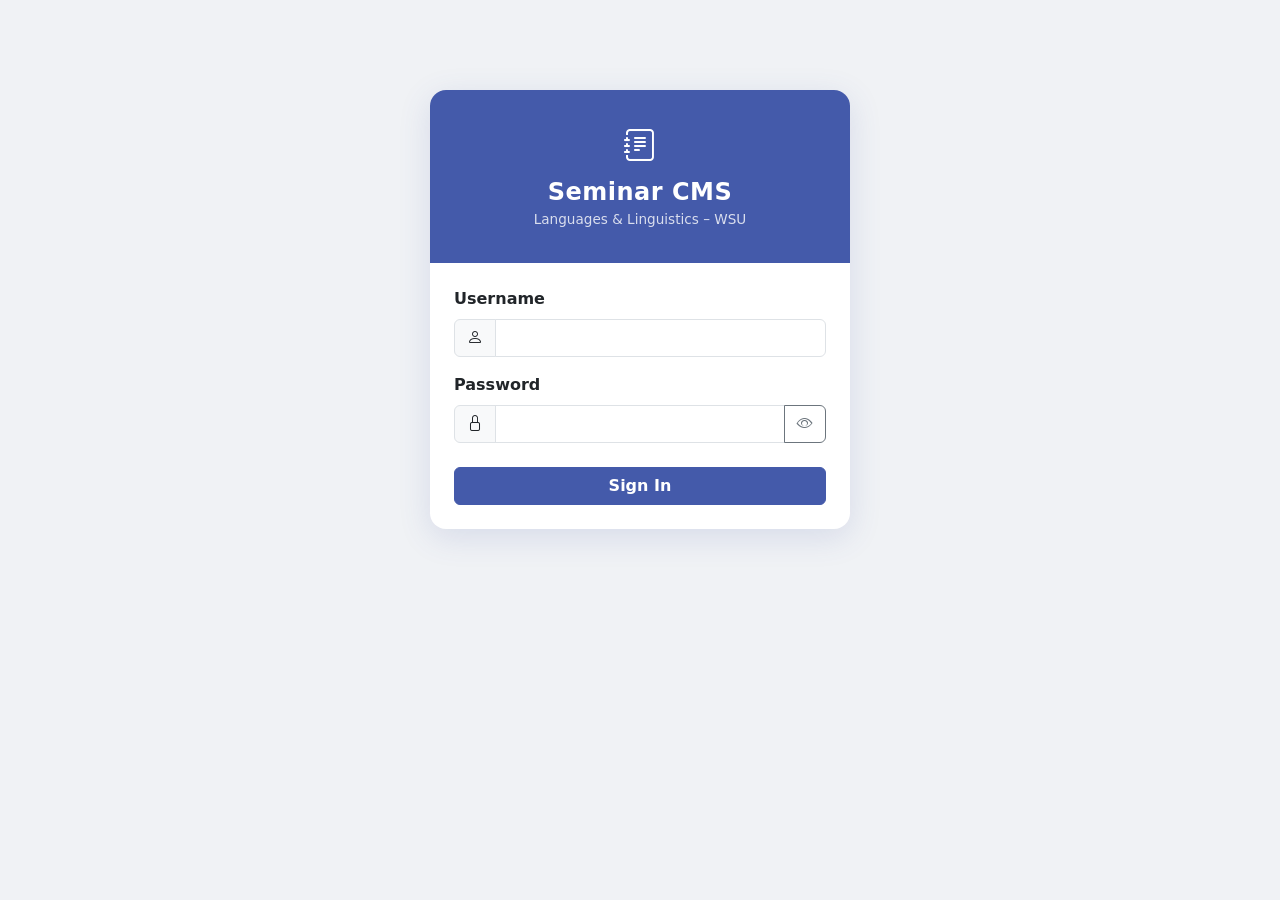
==== admin/index.html @ cb0c75b1 "Initial backup — Language & Linguistics Seminar CMS Cloudflare Pages + Workers + KV CMS with admin d" ====
<!DOCTYPE html>
<html lang="en">
<head>
  <meta charset="UTF-8">
  <meta name="viewport" content="width=device-width, initial-scale=1.0">
  <title>Admin – Linguistics Seminar CMS</title>
  <link href="https://cdn.jsdelivr.net/npm/bootstrap@5.3.3/dist/css/bootstrap.min.css" rel="stylesheet">
  <link rel="stylesheet" href="https://cdn.jsdelivr.net/npm/bootstrap-icons@1.11.3/font/bootstrap-icons.min.css">
  <style>
    body { background: #f0f2f5; }
    .login-card {
      max-width: 420px;
      margin: 10vh auto 0;
      border: none;
      border-radius: 16px;
      box-shadow: 0 8px 32px rgba(68,90,170,0.15);
    }
    .login-header {
      background: #445AAA;
      color: white;
      border-radius: 16px 16px 0 0;
      padding: 2rem;
      text-align: center;
    }
    .login-header h4 { margin: 0; font-weight: 700; letter-spacing: 0.5px; }
    .login-header small { opacity: 0.8; font-size: 0.85rem; }
    .btn-brand { background: #445AAA; border-color: #445AAA; }
    .btn-brand:hover { background: #3449a0; border-color: #3449a0; }
    #errorMsg { display: none; }
    #checkingMsg { color: #6c757d; font-size: 0.85rem; text-align: center; padding: 0.5rem 0; }
  </style>
</head>
<body>
  <div class="login-card card">
    <div class="login-header">
      <i class="bi bi-journal-text fs-2 mb-2 d-block"></i>
      <h4>Seminar CMS</h4>
      <small>Languages &amp; Linguistics – WSU</small>
    </div>
    <div class="card-body p-4">
      <p id="checkingMsg"><span class="spinner-border spinner-border-sm me-1"></span> Checking…</p>
      <div id="errorMsg" class="alert alert-danger py-2 small"></div>
      <form id="loginForm" style="display:none">
        <div class="mb-3">
          <label class="form-label fw-semibold">Username</label>
          <div class="input-group">
            <span class="input-group-text"><i class="bi bi-person"></i></span>
            <input type="text" class="form-control" id="username" autocomplete="username" required autofocus>
          </div>
        </div>
        <div class="mb-4">
          <label class="form-label fw-semibold">Password</label>
          <div class="input-group">
            <span class="input-group-text"><i class="bi bi-lock"></i></span>
            <input type="password" class="form-control" id="password" autocomplete="current-password" required>
            <button class="btn btn-outline-secondary" type="button" id="togglePw" tabindex="-1">
              <i class="bi bi-eye" id="eyeIcon"></i>
            </button>
          </div>
        </div>
        <button type="submit" class="btn btn-brand btn-primary w-100 fw-semibold" id="loginBtn">
          <span id="loginSpinner" class="spinner-border spinner-border-sm me-2 d-none"></span>
          Sign In
        </button>
      </form>
    </div>
  </div>

  <script>
    // Already logged in?
    if (localStorage.getItem('cms_token')) window.location.href = 'dashboard.html';

    // Check whether setup is needed first
    (async () => {
      try {
        const res = await fetch('/api/setup');
        const data = await res.json();
        if (data.setupRequired) {
          window.location.href = 'setup.html';
          return;
        }
      } catch { /* network error – show login anyway */ }
      document.getElementById('checkingMsg').style.display = 'none';
      document.getElementById('loginForm').style.display = '';
    })();

    // Password visibility toggle
    document.getElementById('togglePw').addEventListener('click', () => {
      const pw = document.getElementById('password');
      const icon = document.getElementById('eyeIcon');
      if (pw.type === 'password') { pw.type = 'text'; icon.className = 'bi bi-eye-slash'; }
      else { pw.type = 'password'; icon.className = 'bi bi-eye'; }
    });

    document.getElementById('loginForm').addEventListener('submit', async (e) => {
      e.preventDefault();
      const btn = document.getElementById('loginBtn');
      const spinner = document.getElementById('loginSpinner');
      const errorMsg = document.getElementById('errorMsg');

      btn.disabled = true;
      spinner.classList.remove('d-none');
      errorMsg.style.display = 'none';

      try {
        const res = await fetch('/api/auth', {
          method: 'POST',
          headers: { 'Content-Type': 'application/json' },
          body: JSON.stringify({
            username: document.getElementById('username').value,
            password: document.getElementById('password').value,
          }),
        });
        const data = await res.json();
        if (res.ok && data.token) {
          localStorage.setItem('cms_token', data.token);
          window.location.href = 'dashboard.html';
        } else {
          errorMsg.textContent = data.error || 'Login failed. Please try again.';
          errorMsg.style.display = 'block';
        }
      } catch {
        errorMsg.textContent = 'Network error. Please check your connection.';
        errorMsg.style.display = 'block';
      } finally {
        btn.disabled = false;
        spinner.classList.add('d-none');
      }
    });
  </script>
</body>
</html>
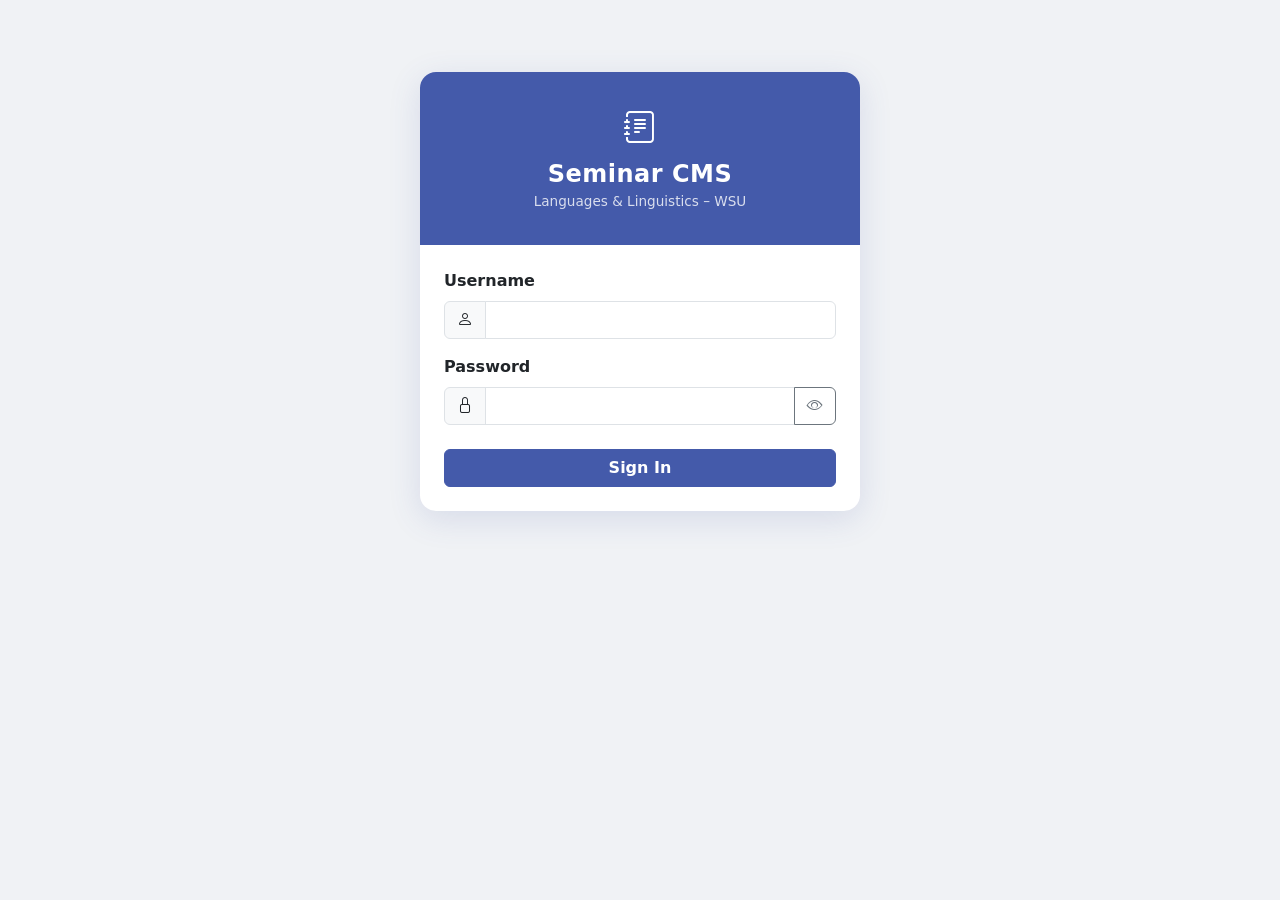
==== commit 04d5e2e3: "Make 2FA mandatory — force TOTP setup on first login Previously 2FA was opt-in from the dashboard. N" ====
--- a/admin/index.html
+++ b/admin/index.html
@@ -9,8 +9,8 @@
   <style>
     body { background: #f0f2f5; }
     .login-card {
-      max-width: 420px;
-      margin: 10vh auto 0;
+      max-width: 440px;
+      margin: 8vh auto 0;
       border: none;
       border-radius: 16px;
       box-shadow: 0 8px 32px rgba(68,90,170,0.15);
@@ -24,10 +24,19 @@
     }
     .login-header h4 { margin: 0; font-weight: 700; letter-spacing: 0.5px; }
     .login-header small { opacity: 0.8; font-size: 0.85rem; }
-    .btn-brand { background: #445AAA; border-color: #445AAA; }
-    .btn-brand:hover { background: #3449a0; border-color: #3449a0; }
+    .btn-brand { background: #445AAA; border-color: #445AAA; color: white; }
+    .btn-brand:hover { background: #3449a0; border-color: #3449a0; color: white; }
+    .btn-brand:disabled { background: #445AAA; border-color: #445AAA; }
     #errorMsg { display: none; }
     #checkingMsg { color: #6c757d; font-size: 0.85rem; text-align: center; padding: 0.5rem 0; }
+    .totp-digits {
+      font-size: 2rem;
+      letter-spacing: 0.5rem;
+      text-align: center;
+      font-weight: 700;
+    }
+    .cf-turnstile { display: flex; justify-content: center; margin-bottom: 1rem; }
+    #setupQRWrap canvas { border-radius: 8px; }
   </style>
 </head>
 <body>
@@ -40,6 +49,8 @@
     <div class="card-body p-4">
       <p id="checkingMsg"><span class="spinner-border spinner-border-sm me-1"></span> Checking…</p>
       <div id="errorMsg" class="alert alert-danger py-2 small"></div>
+
+      <!-- Step 1: Username + password -->
       <form id="loginForm" style="display:none">
         <div class="mb-3">
           <label class="form-label fw-semibold">Username</label>
@@ -58,49 +69,129 @@
             </button>
           </div>
         </div>
-        <button type="submit" class="btn btn-brand btn-primary w-100 fw-semibold" id="loginBtn">
+        <!-- Cloudflare Turnstile widget injected here when configured -->
+        <div id="turnstileContainer"></div>
+        <button type="submit" class="btn btn-brand w-100 fw-semibold" id="loginBtn">
           <span id="loginSpinner" class="spinner-border spinner-border-sm me-2 d-none"></span>
           Sign In
         </button>
       </form>
+
+      <!-- Step 2: TOTP verify (2FA already configured) -->
+      <div id="totpForm" style="display:none">
+        <div class="text-center mb-4">
+          <i class="bi bi-shield-lock fs-1 text-primary d-block mb-2"></i>
+          <h6 class="fw-bold">Two-Factor Authentication</h6>
+          <p class="text-muted small mb-0">Enter the 6-digit code from <strong>Okta Verify</strong>, Google Authenticator, Microsoft Authenticator, or Authy.</p>
+        </div>
+        <div class="mb-4">
+          <input type="text" class="form-control totp-digits" id="totpCode"
+            maxlength="6" pattern="\d{6}" inputmode="numeric"
+            placeholder="000000" autocomplete="one-time-code">
+        </div>
+        <button type="button" class="btn btn-brand w-100 fw-semibold mb-2" id="totpBtn">
+          <span id="totpSpinner" class="spinner-border spinner-border-sm me-2 d-none"></span>
+          <i class="bi bi-shield-check me-1"></i>Verify
+        </button>
+        <button type="button" class="btn btn-link btn-sm w-100 text-muted" id="backToLoginBtn">
+          <i class="bi bi-arrow-left me-1"></i>Back to login
+        </button>
+      </div>
+
+      <!-- Step 3: Forced first-time TOTP setup -->
+      <div id="totpSetupForm" style="display:none">
+        <div class="text-center mb-3">
+          <i class="bi bi-shield-exclamation fs-1 text-warning d-block mb-2"></i>
+          <h6 class="fw-bold">Set Up Two-Factor Authentication</h6>
+          <p class="text-muted small mb-0">2FA is required to access the admin panel. Scan the QR code with <strong>Okta Verify</strong>, Google Authenticator, Microsoft Authenticator, or Authy.</p>
+        </div>
+        <div id="setupQRWrap" class="text-center mb-3">
+          <span class="spinner-border text-primary"></span>
+        </div>
+        <p class="text-muted small text-center mb-1">Or enter this code manually in your app:</p>
+        <p class="text-center mb-3"><code id="setupSecretDisplay" class="user-select-all small"></code></p>
+        <hr class="my-3">
+        <label class="form-label fw-semibold small">Enter the 6-digit code shown in your app:</label>
+        <div class="mb-3">
+          <input type="text" class="form-control totp-digits" id="setupTotpCode"
+            maxlength="6" pattern="\d{6}" inputmode="numeric"
+            placeholder="000000" autocomplete="one-time-code">
+        </div>
+        <button type="button" class="btn btn-warning w-100 fw-semibold text-dark" id="setupTotpBtn">
+          <span id="setupTotpSpinner" class="spinner-border spinner-border-sm me-2 d-none"></span>
+          <i class="bi bi-check2-circle me-1"></i>Verify &amp; Activate 2FA
+        </button>
+      </div>
+
     </div>
   </div>
 
   <script>
-    // Already logged in?
     if (localStorage.getItem('cms_token')) window.location.href = 'dashboard.html';
 
-    // Check whether setup is needed first
+    let tempToken  = null;
+    let setupToken = null;
+    let turnstileWidgetId = null;
+
+    function loadTurnstile(siteKey) {
+      const script = document.createElement('script');
+      script.src = 'https://challenges.cloudflare.com/turnstile/v0/api.js';
+      script.async = true; script.defer = true;
+      script.onload = () => {
+        turnstileWidgetId = turnstile.render('#turnstileContainer', { sitekey: siteKey, theme: 'light' });
+      };
+      document.head.appendChild(script);
+    }
+
+    function loadQRLib() {
+      return new Promise(resolve => {
+        if (typeof QRCode !== 'undefined') { resolve(); return; }
+        const s = document.createElement('script');
+        s.src = 'https://cdn.jsdelivr.net/npm/qrcode@1.5.4/build/qrcode.min.js';
+        s.onload = resolve;
+        document.head.appendChild(s);
+      });
+    }
+
+    // Check setup status and Turnstile config
     (async () => {
       try {
-        const res = await fetch('/api/setup');
-        const data = await res.json();
-        if (data.setupRequired) {
-          window.location.href = 'setup.html';
-          return;
-        }
-      } catch { /* network error – show login anyway */ }
+        const res  = await fetch('/api/auth');
+        const data = await res.json();
+        if (data.setupRequired) { window.location.href = 'setup.html'; return; }
+        if (data.turnstileSiteKey) loadTurnstile(data.turnstileSiteKey);
+      } catch { /* network error — show login anyway */ }
       document.getElementById('checkingMsg').style.display = 'none';
       document.getElementById('loginForm').style.display = '';
     })();
 
     // Password visibility toggle
     document.getElementById('togglePw').addEventListener('click', () => {
-      const pw = document.getElementById('password');
+      const pw   = document.getElementById('password');
       const icon = document.getElementById('eyeIcon');
-      if (pw.type === 'password') { pw.type = 'text'; icon.className = 'bi bi-eye-slash'; }
-      else { pw.type = 'password'; icon.className = 'bi bi-eye'; }
+      pw.type = pw.type === 'password' ? 'text' : 'password';
+      icon.className = pw.type === 'password' ? 'bi bi-eye' : 'bi bi-eye-slash';
     });
 
+    function showError(msg) {
+      const el = document.getElementById('errorMsg');
+      el.textContent = msg; el.style.display = 'block';
+    }
+    function hideError() { document.getElementById('errorMsg').style.display = 'none'; }
+
+    function show(id) { document.getElementById(id).style.display = ''; }
+    function hide(id) { document.getElementById(id).style.display = 'none'; }
+
+    // ── Step 1: password login ──────────────────────────────────────────────
     document.getElementById('loginForm').addEventListener('submit', async (e) => {
       e.preventDefault();
-      const btn = document.getElementById('loginBtn');
+      const btn     = document.getElementById('loginBtn');
       const spinner = document.getElementById('loginSpinner');
-      const errorMsg = document.getElementById('errorMsg');
-
-      btn.disabled = true;
-      spinner.classList.remove('d-none');
-      errorMsg.style.display = 'none';
+      hideError();
+      btn.disabled = true; spinner.classList.remove('d-none');
+
+      const turnstileToken = (typeof turnstile !== 'undefined' && turnstileWidgetId !== null)
+        ? turnstile.getResponse(turnstileWidgetId) : null;
 
       try {
         const res = await fetch('/api/auth', {
@@ -109,24 +200,126 @@
           body: JSON.stringify({
             username: document.getElementById('username').value,
             password: document.getElementById('password').value,
+            turnstileToken,
           }),
         });
         const data = await res.json();
+
         if (res.ok && data.token) {
           localStorage.setItem('cms_token', data.token);
           window.location.href = 'dashboard.html';
-        } else {
-          errorMsg.textContent = data.error || 'Login failed. Please try again.';
-          errorMsg.style.display = 'block';
+          return;
+        }
+
+        if (res.ok && data.requires2FA) {
+          tempToken = data.tempToken;
+          hide('loginForm'); show('totpForm');
+          document.getElementById('totpCode').focus();
+          return;
+        }
+
+        if (res.ok && data.requiresTOTPSetup) {
+          setupToken = data.setupToken;
+          hide('loginForm'); show('totpSetupForm');
+          await initTOTPSetup();
+          return;
+        }
+
+        showError(data.error || 'Login failed. Please try again.');
+        if (typeof turnstile !== 'undefined' && turnstileWidgetId !== null) {
+          turnstile.reset(turnstileWidgetId);
         }
       } catch {
-        errorMsg.textContent = 'Network error. Please check your connection.';
-        errorMsg.style.display = 'block';
+        showError('Network error. Please check your connection.');
       } finally {
-        btn.disabled = false;
-        spinner.classList.add('d-none');
+        btn.disabled = false; spinner.classList.add('d-none');
       }
     });
+
+    // ── Step 2: TOTP verify ─────────────────────────────────────────────────
+    document.getElementById('totpBtn').addEventListener('click', submitTOTP);
+    document.getElementById('totpCode').addEventListener('keydown', e => { if (e.key === 'Enter') submitTOTP(); });
+    document.getElementById('totpCode').addEventListener('input', function () { if (this.value.length === 6) submitTOTP(); });
+
+    async function submitTOTP() {
+      const code    = document.getElementById('totpCode').value.trim();
+      const btn     = document.getElementById('totpBtn');
+      const spinner = document.getElementById('totpSpinner');
+      hideError();
+      if (!/^\d{6}$/.test(code)) { showError('Please enter a 6-digit code.'); return; }
+      if (btn.disabled) return;
+      btn.disabled = true; spinner.classList.remove('d-none');
+      try {
+        const res = await fetch('/api/auth', {
+          method: 'POST',
+          headers: { 'Content-Type': 'application/json' },
+          body: JSON.stringify({ tempToken, totpCode: code }),
+        });
+        const data = await res.json();
+        if (res.ok && data.token) {
+          localStorage.setItem('cms_token', data.token);
+          window.location.href = 'dashboard.html';
+          return;
+        }
+        showError(data.error || 'Verification failed. Please try again.');
+        document.getElementById('totpCode').value = '';
+        document.getElementById('totpCode').focus();
+      } catch { showError('Network error.'); }
+      finally { btn.disabled = false; spinner.classList.add('d-none'); }
+    }
+
+    document.getElementById('backToLoginBtn').addEventListener('click', () => {
+      tempToken = null;
+      document.getElementById('totpCode').value = '';
+      hide('totpForm'); show('loginForm'); hideError();
+    });
+
+    // ── Step 3: Forced first-time TOTP setup ────────────────────────────────
+    async function initTOTPSetup() {
+      try {
+        const res  = await fetch(`/api/totp?setupToken=${setupToken}`);
+        const data = await res.json();
+        if (!res.ok) { showError(data.error || 'Setup failed.'); return; }
+        document.getElementById('setupSecretDisplay').textContent = data.secret;
+        await loadQRLib();
+        const wrap = document.getElementById('setupQRWrap');
+        wrap.innerHTML = '';
+        const canvas = document.createElement('canvas');
+        wrap.appendChild(canvas);
+        QRCode.toCanvas(canvas, data.uri, { width: 200, margin: 2 });
+      } catch { showError('Could not load QR code. Please refresh.'); }
+    }
+
+    document.getElementById('setupTotpBtn').addEventListener('click', submitSetupTOTP);
+    document.getElementById('setupTotpCode').addEventListener('keydown', e => { if (e.key === 'Enter') submitSetupTOTP(); });
+    document.getElementById('setupTotpCode').addEventListener('input', function () { if (this.value.length === 6) submitSetupTOTP(); });
+
+    async function submitSetupTOTP() {
+      const code    = document.getElementById('setupTotpCode').value.trim();
+      const btn     = document.getElementById('setupTotpBtn');
+      const spinner = document.getElementById('setupTotpSpinner');
+      hideError();
+      if (!/^\d{6}$/.test(code)) { showError('Please enter a 6-digit code.'); return; }
+      if (btn.disabled) return;
+      btn.disabled = true; spinner.classList.remove('d-none');
+      try {
+        const res = await fetch('/api/totp', {
+          method: 'POST',
+          headers: { 'Content-Type': 'application/json' },
+          body: JSON.stringify({ setupToken, code }),
+        });
+        const data = await res.json();
+        if (res.ok && data.token) {
+          localStorage.setItem('cms_token', data.token);
+          window.location.href = 'dashboard.html';
+          return;
+        }
+        showError(data.error || 'Verification failed. Please try again.');
+        document.getElementById('setupTotpCode').value = '';
+        document.getElementById('setupTotpCode').focus();
+      } catch { showError('Network error.'); }
+      finally { btn.disabled = false; spinner.classList.add('d-none'); }
+    }
   </script>
 </body>
 </html>
